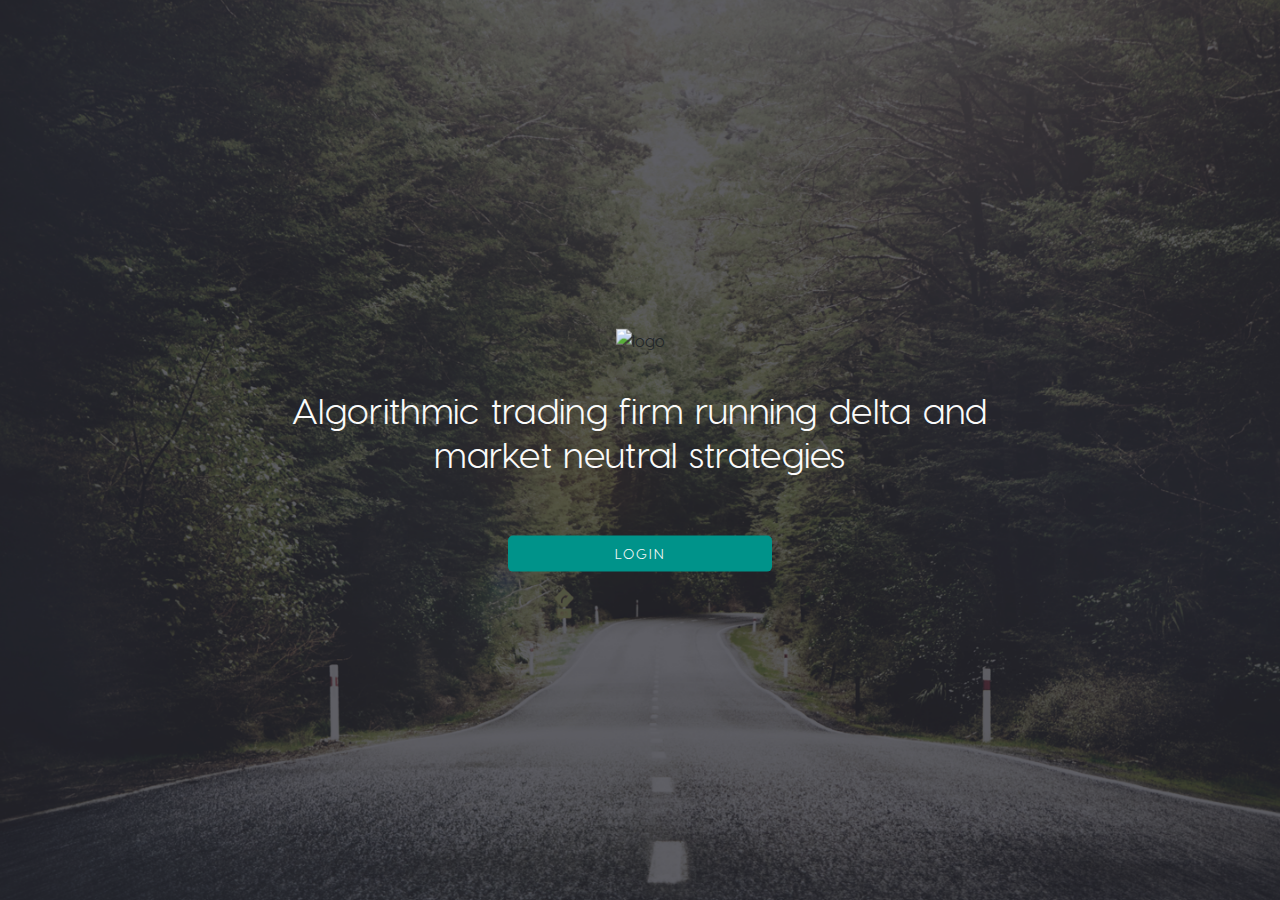
==== index.html @ cb251574 "fix" ====
<!doctype html>
<html lang="en">
<head>
  <meta charset="utf-8">
  <title>xDelta</title>
  <base href="">

  <meta name="viewport" content="width=device-width, initial-scale=1">
  <link rel="icon" type="image/x-icon" href="assets/images/favicon.ico">
<link rel="stylesheet" href="styles.fe575f711777ed2fb8ac.css"></head>
<body>
  <app-root></app-root>
<script type="text/javascript" src="runtime.ec2944dd8b20ec099bf3.js"></script><script type="text/javascript" src="polyfills.50f2425652bf122cf099.js"></script><script type="text/javascript" src="main.59451fcd756a8913130f.js"></script></body>
</html>
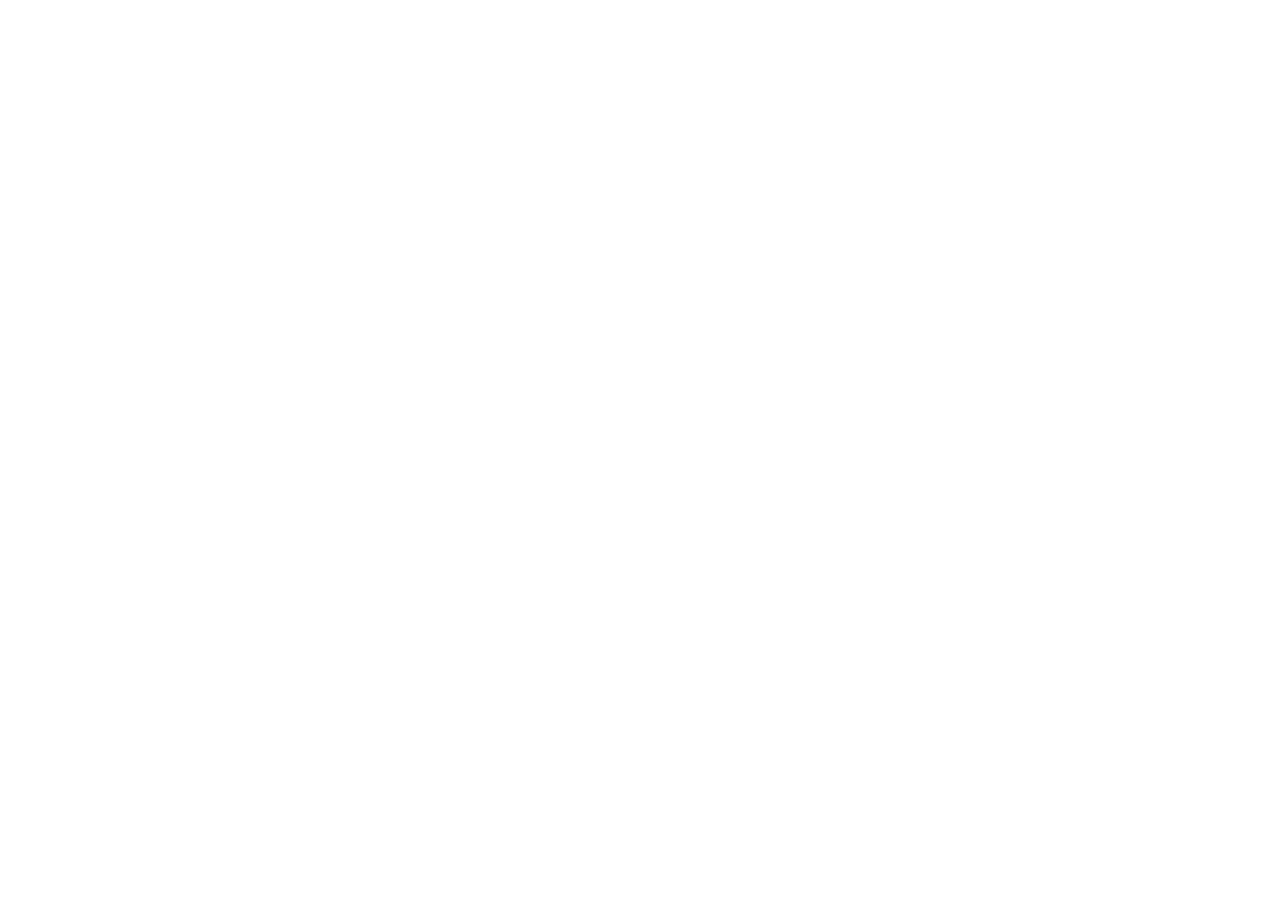
==== commit 6a1948bc: "route fix" ====
--- a/index.html
+++ b/index.html
@@ -3,12 +3,12 @@
 <head>
   <meta charset="utf-8">
   <title>xDelta</title>
-  <base href="">
+  <base href="C:/Program Files/Git/xDeltaAppDemo/">
 
   <meta name="viewport" content="width=device-width, initial-scale=1">
   <link rel="icon" type="image/x-icon" href="assets/images/favicon.ico">
-<link rel="stylesheet" href="styles.fe575f711777ed2fb8ac.css"></head>
+<link rel="stylesheet" href="styles.1e2bc1e6040a15017657.css"></head>
 <body>
   <app-root></app-root>
-<script type="text/javascript" src="runtime.ec2944dd8b20ec099bf3.js"></script><script type="text/javascript" src="polyfills.50f2425652bf122cf099.js"></script><script type="text/javascript" src="main.59451fcd756a8913130f.js"></script></body>
+<script type="text/javascript" src="runtime.ec2944dd8b20ec099bf3.js"></script><script type="text/javascript" src="polyfills.50f2425652bf122cf099.js"></script><script type="text/javascript" src="main.9bb8be8dd8866407b363.js"></script></body>
 </html>
